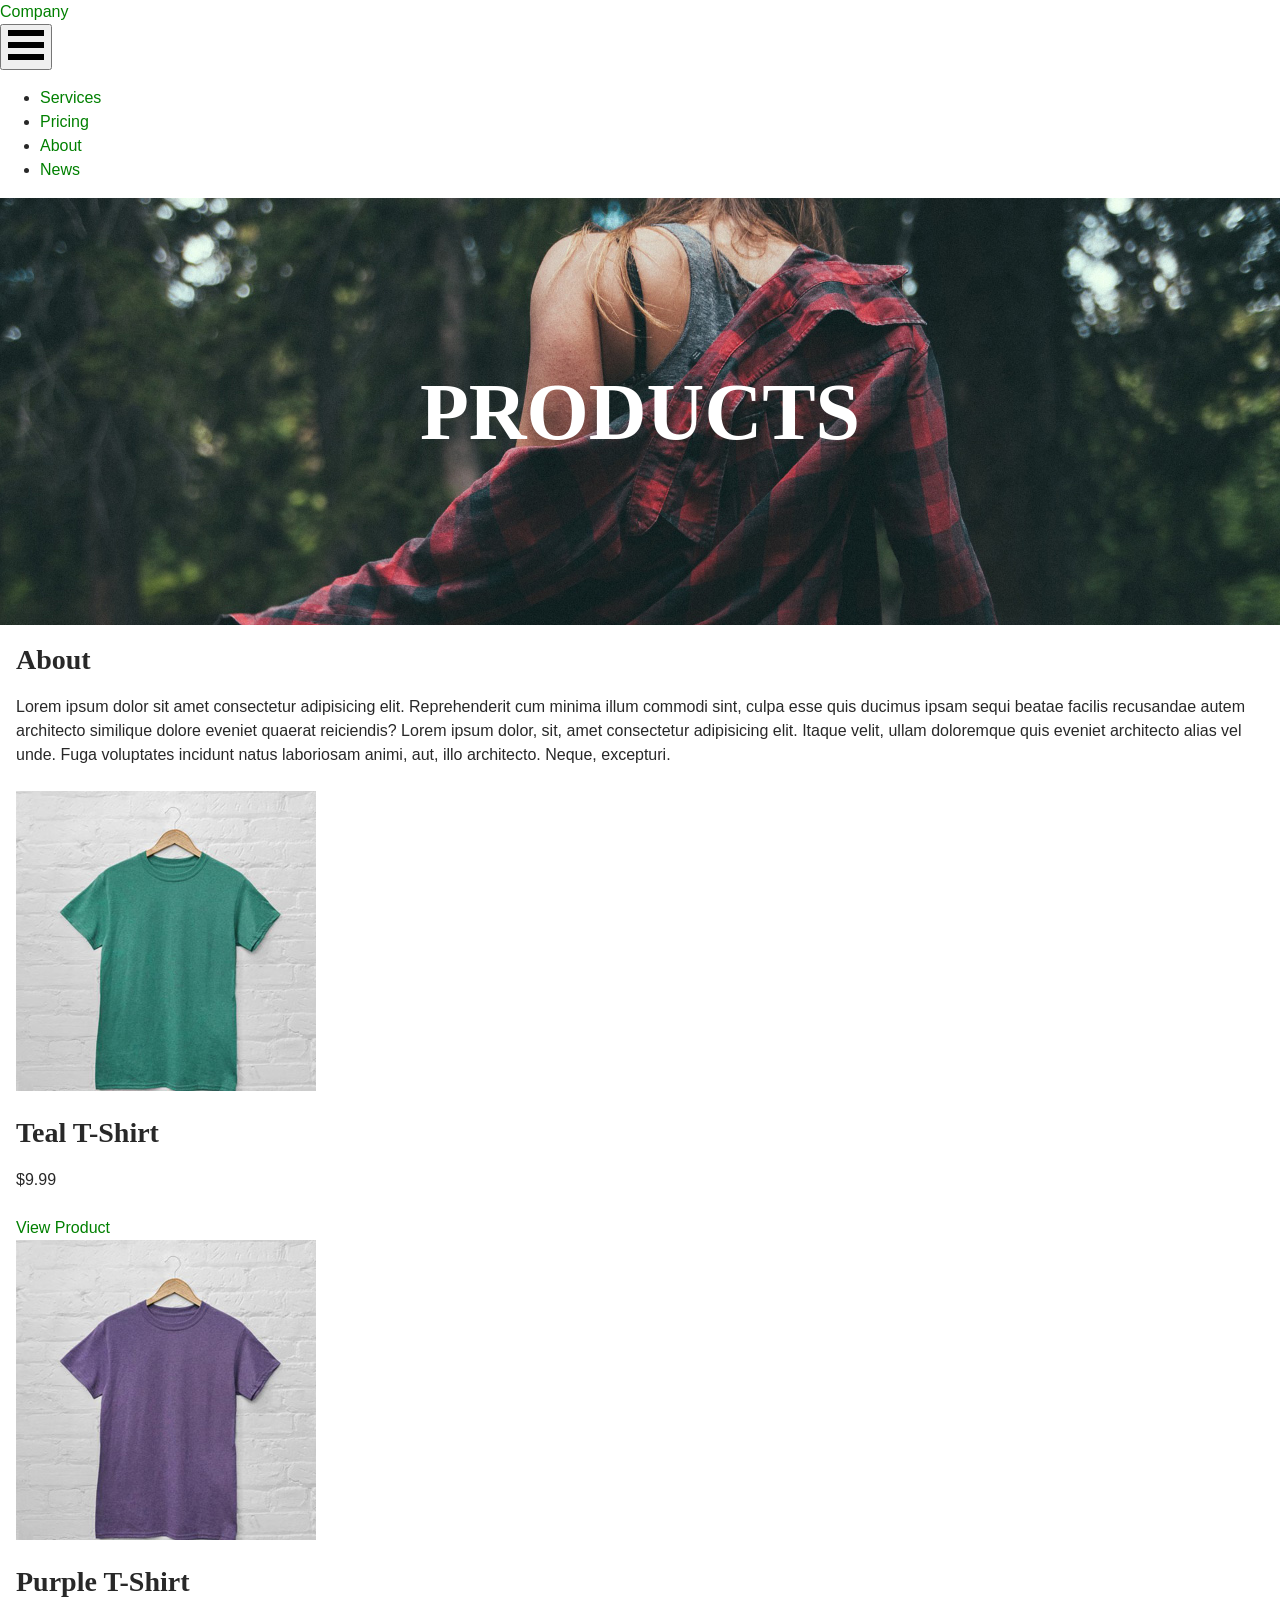
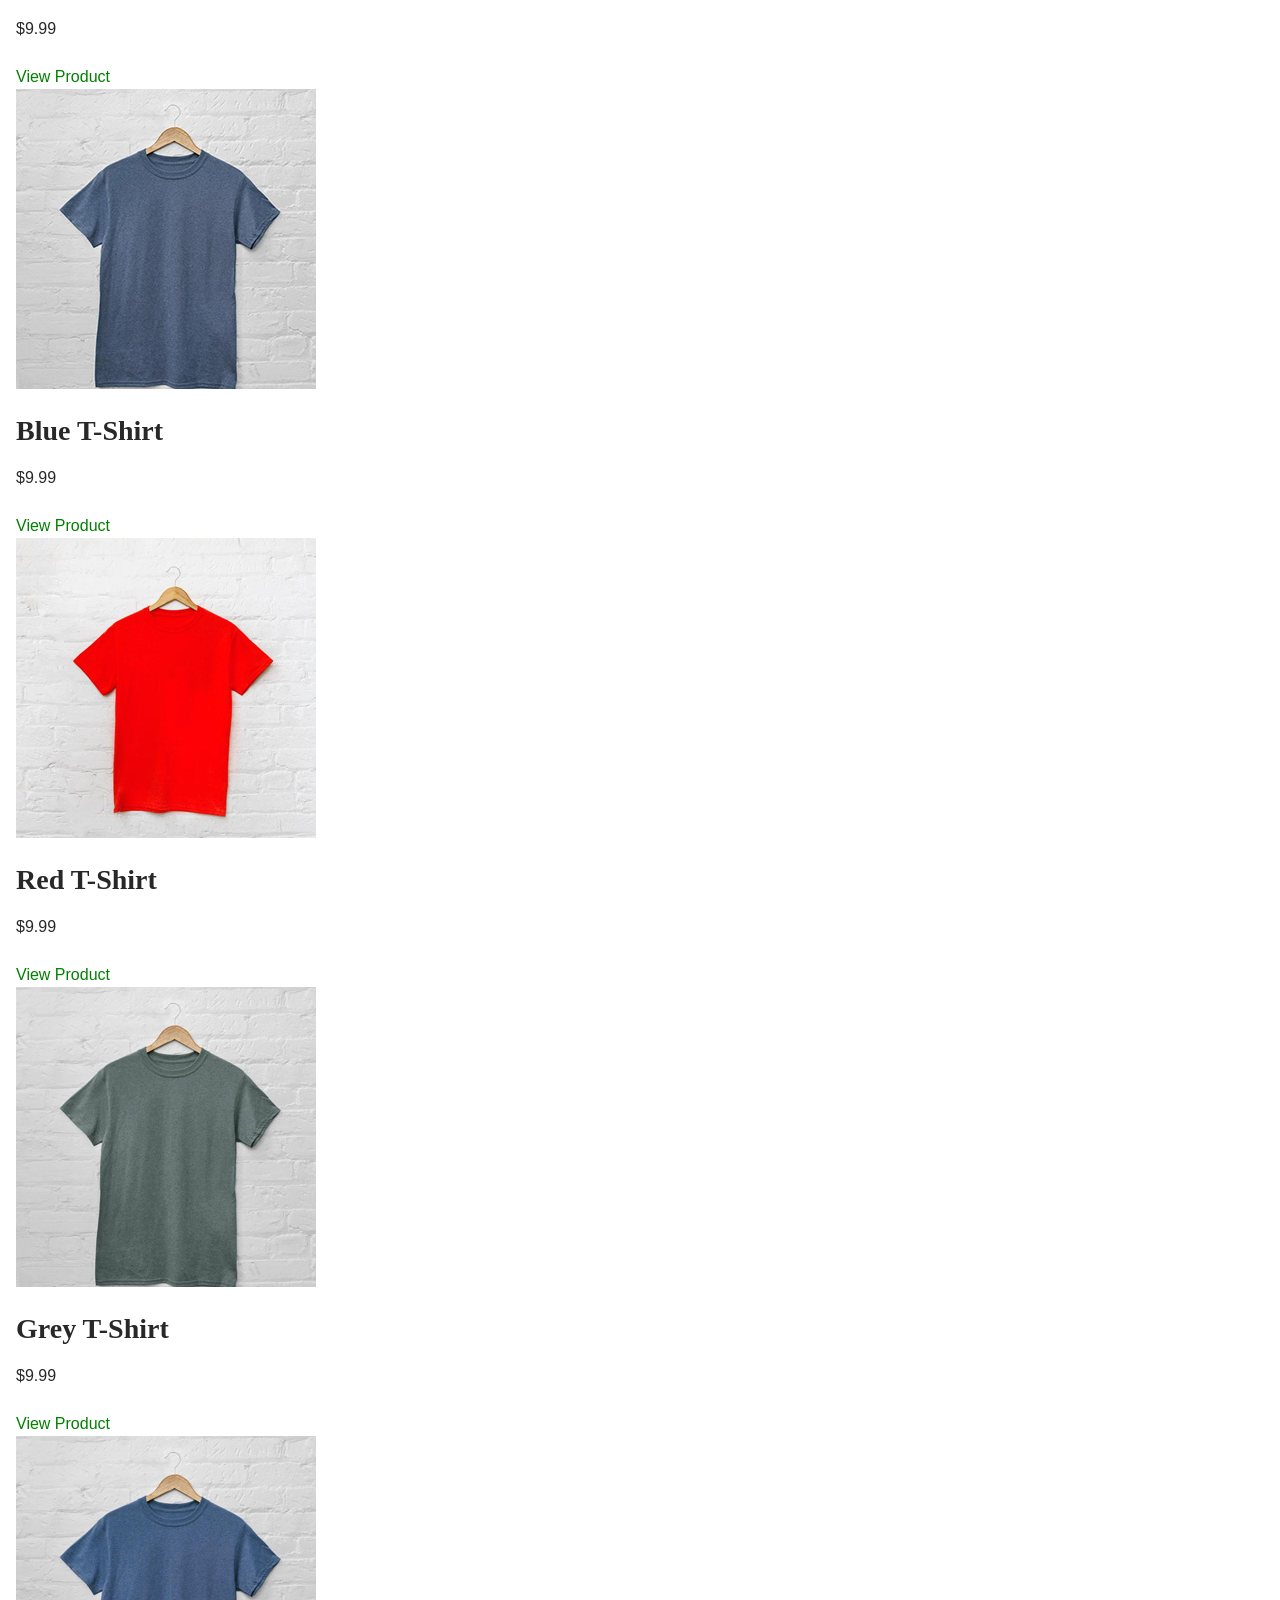
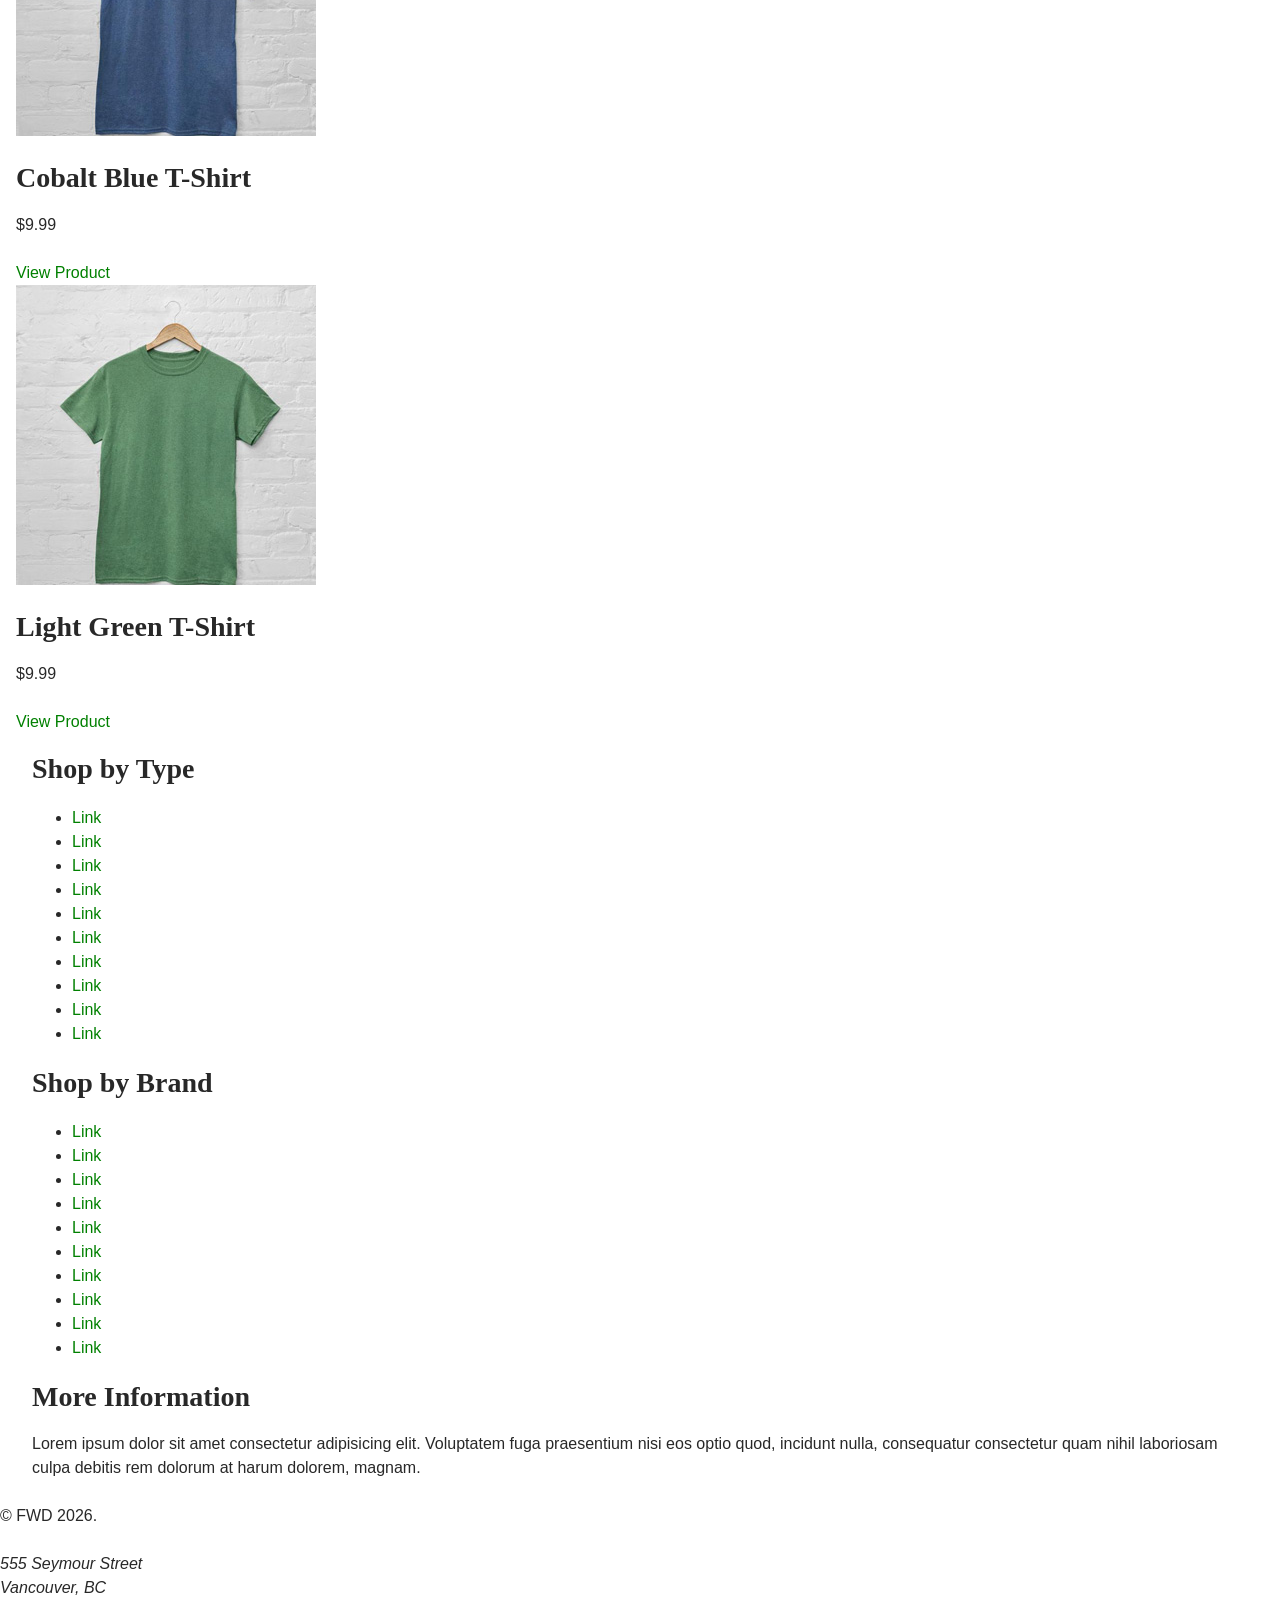
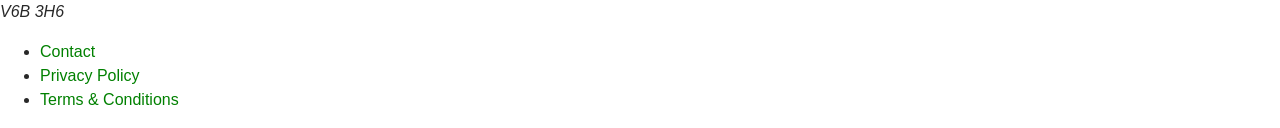
==== products.html @ de11b703 "init project" ====
<!doctype html>
<html lang="en">
<head>
	<meta charset="utf-8">
	<meta name="viewport" content="width=device-width,initial-scale=1">
	<title>Products</title>
	<link rel="stylesheet" href="styles/normalize-fwd.css">
	<link rel="stylesheet" href="styles/products.css">
	<script src="scripts/navigation.js" defer></script>
</head>

<body>

	<div class="site-wrapper">
	
		<header class="site-header">

			<a href="index.html" class="site-name">Company</a>

			<nav class="site-navigation" id="site-navigation">

				<button class="menu-toggle" aria-controls="header-menu" aria-expanded="false" aria-label="Menu Toggle">
					<svg xmlns="http://www.w3.org/2000/svg" width="36" height="36" viewBox="0 0 24 24">
						<title>Menu Icon</title>
						<path d="M24 6h-24v-4h24v4zm0 4h-24v4h24v-4zm0 8h-24v4h24v-4z"></path>
					</svg>
				</button>

				<ul class="nav-menu" id="header-menu">
					<li><a href="services.html">Services</a></li>
					<li><a href="pricing.html">Pricing</a></li>
					<li><a href="about-us.html">About</a></li>
					<li><a href="news.html">News</a></li>
				</ul>

			</nav>

		</header>

		<main class="site-main">

			<header class="page-header">
				<h1>Products</h1>
				<img src="images/products-banner.jpg" alt="Woman walking in forest">
			</header>

			<section class="section-about">
				<h2>About</h2>
				<p>Lorem ipsum dolor sit amet consectetur adipisicing elit. Reprehenderit cum minima illum commodi sint, culpa esse quis ducimus ipsam sequi beatae facilis recusandae autem architecto similique dolore eveniet quaerat reiciendis? Lorem ipsum dolor, sit, amet consectetur adipisicing elit. Itaque velit, ullam doloremque quis eveniet architecto alias vel unde. Fuga voluptates incidunt natus laboriosam animi, aut, illo architecto. Neque, excepturi.</p>
			</section>

			<section class="section-products">

				<div class="products-wrapper">
						
					<article class="product">
						<img class="product-image" src="images/teal-t-shirt.jpg" alt="Teal T-shirt">
						<div class="product-text">
							<h2 class="product-name">Teal T-Shirt</h2>
							<p class="product-price">$9.99</p>
							<a class="product-link" href="#">View Product</a>
						</div>
					</article>

					<article class="product">
						<img class="product-image" src="images/purple-t-shirt.jpg" alt="Purple T-shirt">
						<div class="product-text">
							<h2 class="product-name">Purple T-Shirt</h2>
							<p class="product-price">$9.99</p>
							<a class="product-link" href="#">View Product</a>
						</div>
					</article>

					<article class="product">
						<img class="product-image" src="images/blue-t-shirt.jpg" alt="Blue T-shirt">
						<div class="product-text">
							<h2 class="product-name">Blue T-Shirt</h2>
							<p class="product-price">$9.99</p>
							<a class="product-link" href="#">View Product</a>
						</div>
					</article>

					<article class="product">
						<img class="product-image" src="images/red-t-shirt.jpg" alt="Red T-shirt">
						<div class="product-text">
							<h2 class="product-name">Red T-Shirt</h2>
							<p class="product-price">$9.99</p>
							<a class="product-link" href="#">View Product</a>
						</div>
					</article>

					<article class="product">
						<img class="product-image" src="images/grey-t-shirt.jpg" alt="Grey T-shirt">
						<div class="product-text">
							<h2 class="product-name">Grey T-Shirt</h2>
							<p class="product-price">$9.99</p>
							<a class="product-link" href="#">View Product</a>
						</div>
					</article>

					<article class="product">
						<img class="product-image" src="images/cobalt-blue-t-shirt.jpg" alt="Cobalt Blue T-shirt">
						<div class="product-text">
							<h2 class="product-name">Cobalt Blue T-Shirt</h2>
							<p class="product-price">$9.99</p>
							<a class="product-link" href="#">View Product</a>
						</div>
					</article>

					<article class="product">
						<img class="product-image" src="images/light-green-t-shirt.jpg" alt="Light Green T-shirt">
						<div class="product-text">
							<h2 class="product-name">Light Green T-Shirt</h2>
							<p class="product-price">$9.99</p>
							<a class="product-link" href="#">View Product</a>
						</div>
					</article>

				</div>

				<aside class="products-sidebar">
					<h2>Shop by Type</h2>
					<ul>
						<li><a href="#">Link</a></li>
						<li><a href="#">Link</a></li>
						<li><a href="#">Link</a></li>
						<li><a href="#">Link</a></li>
						<li><a href="#">Link</a></li>
						<li><a href="#">Link</a></li>
						<li><a href="#">Link</a></li>
						<li><a href="#">Link</a></li>
						<li><a href="#">Link</a></li>
						<li><a href="#">Link</a></li>
					</ul>

					<h2>Shop by Brand</h2>
					<ul>
						<li><a href="#">Link</a></li>
						<li><a href="#">Link</a></li>
						<li><a href="#">Link</a></li>
						<li><a href="#">Link</a></li>
						<li><a href="#">Link</a></li>
						<li><a href="#">Link</a></li>
						<li><a href="#">Link</a></li>
						<li><a href="#">Link</a></li>
						<li><a href="#">Link</a></li>
						<li><a href="#">Link</a></li>
					</ul>

					<h3>More Information</h3>
					<p>Lorem ipsum dolor sit amet consectetur adipisicing elit. Voluptatem fuga praesentium nisi eos optio quod, incidunt nulla, consequatur consectetur quam nihil laboriosam culpa debitis rem dolorum at harum dolorem, magnam.</p>
				</aside>
				
			</section>

		</main>

		<footer class="site-footer">
			<p>&copy; FWD 2026.</p>

			<address>
				555 Seymour Street<br>
				Vancouver, BC<br>
				V6B 3H6
			</address>

			<nav>
				<ul>
					<li><a href="#">Contact</a></li>
					<li><a href="#">Privacy Policy</a></li>
					<li><a href="#">Terms & Conditions</a></li>
				</ul>
			</nav>

		</footer>

	</div>

</body>
</html>
---- styles/products.css ----
/*--------------------------------------------------------------
>>> TABLE OF CONTENTS:
----------------------------------------------------------------
# Generic (CALLED IN NORMALIZE.CSS)
	- Normalize
	- Box sizing
	- Media width
# Base
	- Typography
	- Elements
	- Links
# Components
	- Header
	- Main
	- Footer
--------------------------------------------------------------*/

/*--------------------------------------------------------------
# Base
--------------------------------------------------------------*/

/* Typography
--------------------------------------------- */
body {
	font-family: Arial, "Helvetica Neue", Helvetica, sans-serif;
	font-size: 1rem;
	font-weight: 400;
	line-height: 1.5;
	color: #282828;
	background-color: #ffffff;
}

h1,
h2,
h3,
h4,
h5,
h6 {
	font-family: Georgia, Times, "Times New Roman", serif;
	margin: .5em 0;
	font-size: 1.75rem;
}

p {
	margin: 0 0 1.5em;
}


/* Elements
--------------------------------------------- */
section,
aside {
	padding: 0 1rem;
}


/* Links
--------------------------------------------- */
a,
a:visited { 
	color: #008000;
	text-decoration: none;
}

a:hover,
a:focus,
a:active {
	text-decoration: underline;
}

a:focus {
	outline: 1px dotted;
}

/*--------------------------------------------------------------
# Components
--------------------------------------------------------------*/
.site-wrapper {
	/* This is for very large screens */
	max-width: 120rem;
	margin: 0 auto;
}

/* Header
--------------------------------------------- */



/* Main
--------------------------------------------- */
/* Page Header */
.page-header {
	position: relative;
}

.page-header h1 {
	position: absolute;
	top: 50%;
	left: 0;
	right: 0;
	z-index: 1;
	transform: translateY(-50%);
	margin: 0;
	font-size: 3rem;
	color: #fff;
	text-transform: uppercase;
	text-align: center;
}

.page-header img {
	display: block;
	object-fit: cover;
	min-height: 25rem;
}

@media (min-width: 50em) {

	.page-header h1 {
		font-size: 5rem;
	}
	
}

/* Section: About */


/* Section: Products */



/* Footer
--------------------------------------------- */
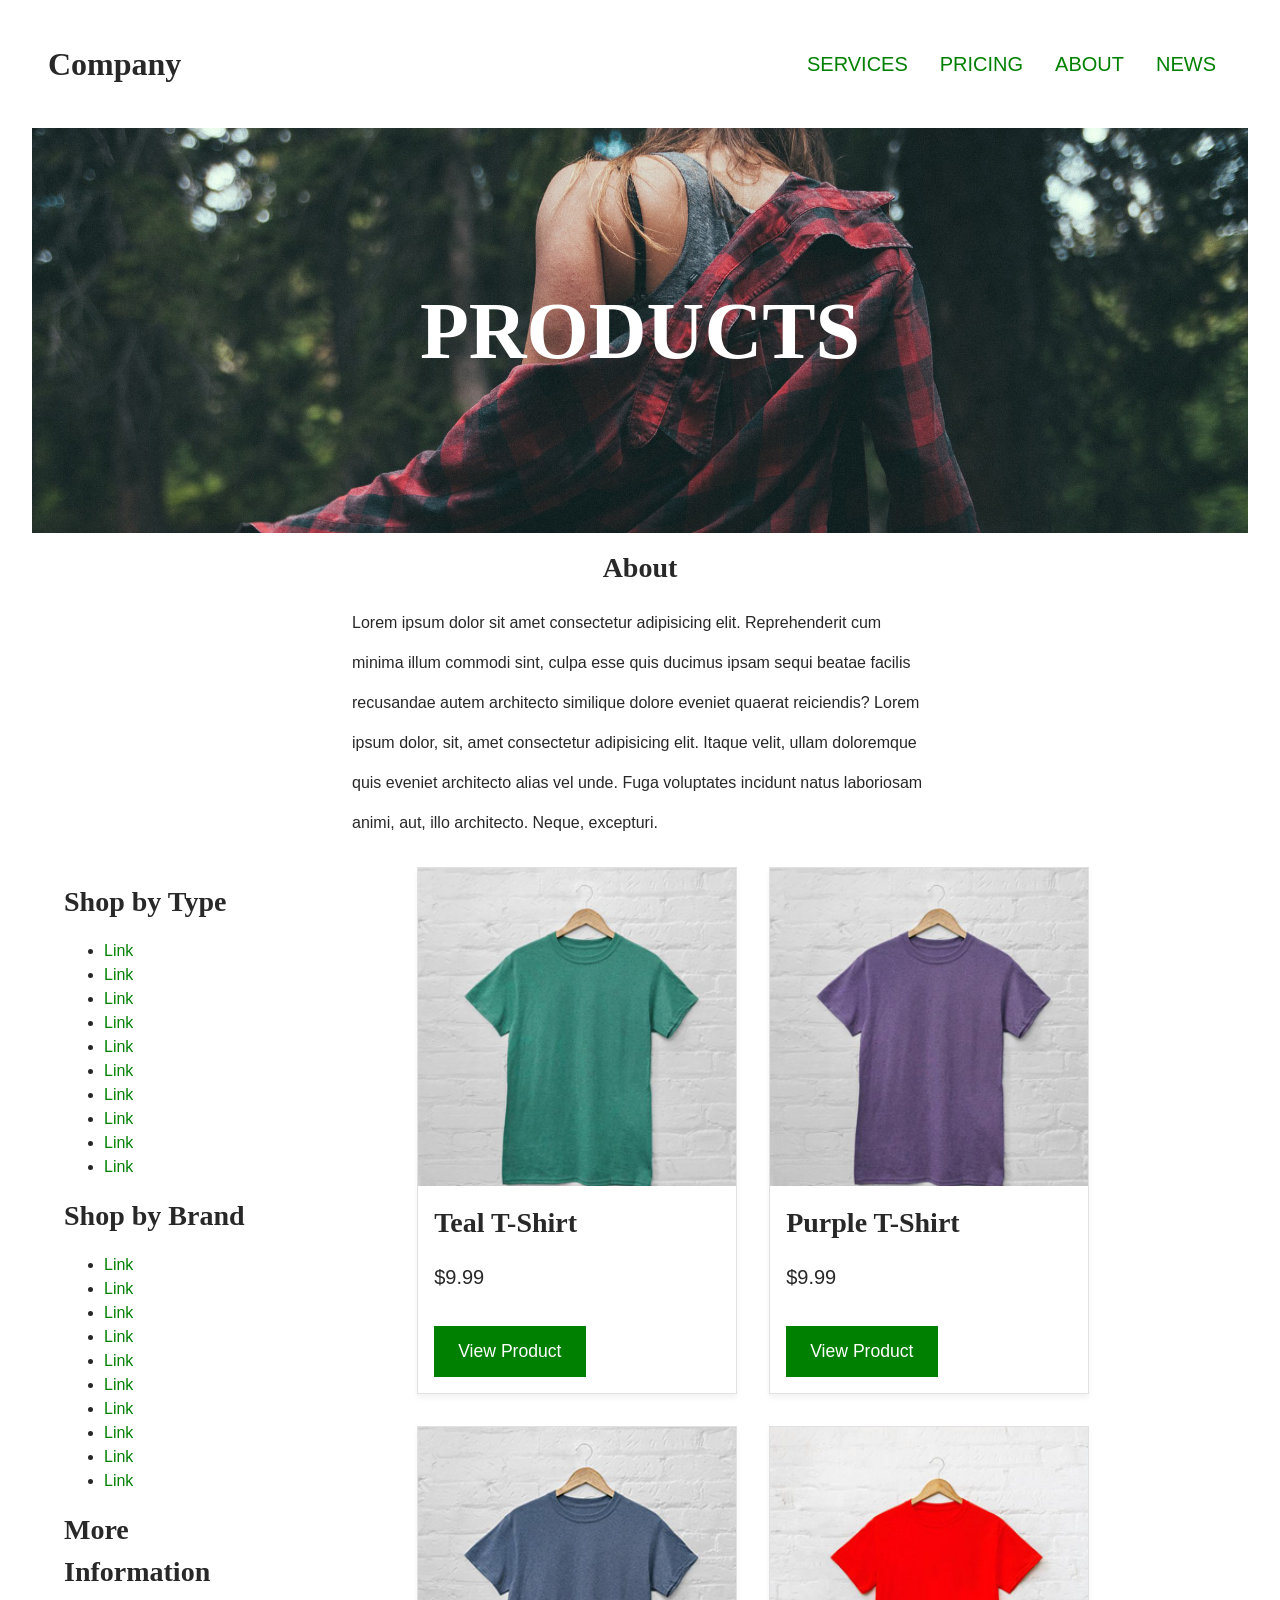
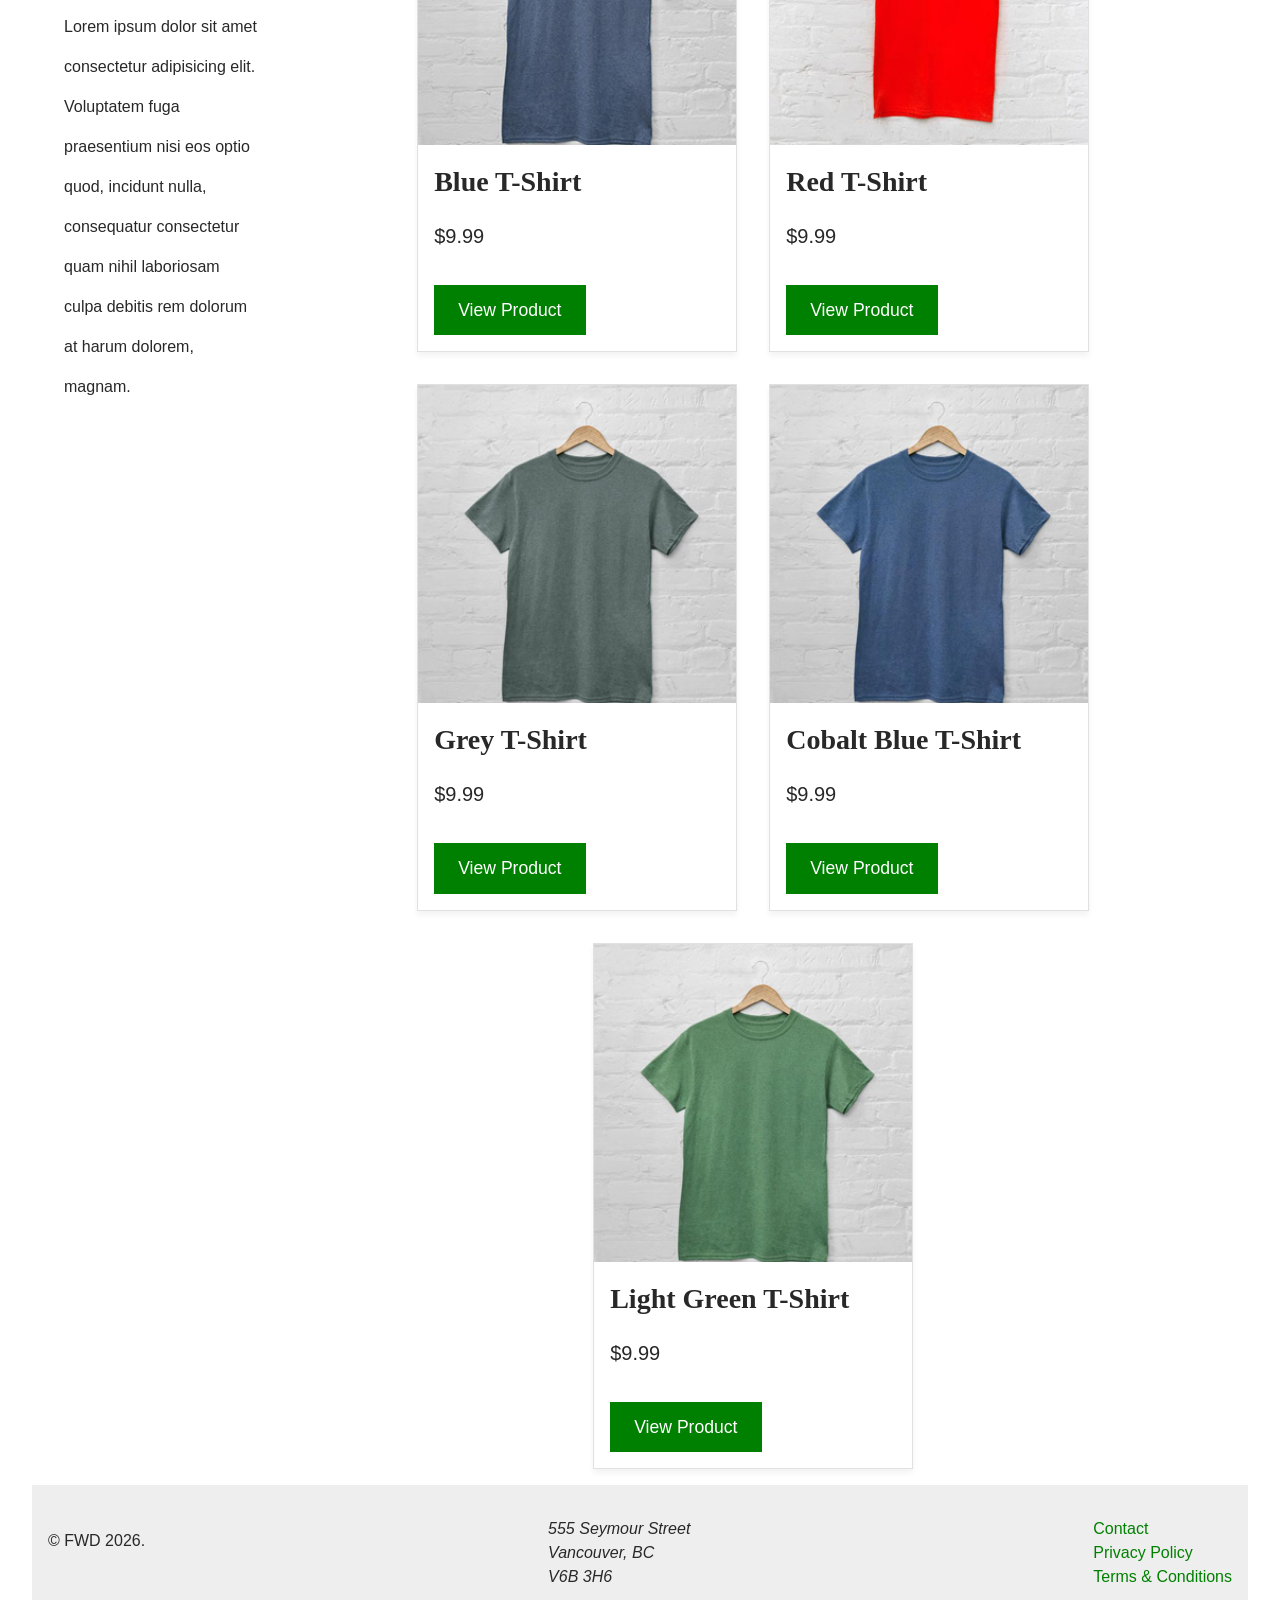
==== commit 04959a16: "assignment completed." ====
--- a/products.html
+++ b/products.html
@@ -6,7 +6,7 @@
 	<title>Products</title>
 	<link rel="stylesheet" href="styles/normalize-fwd.css">
 	<link rel="stylesheet" href="styles/products.css">
-	<script src="scripts/navigation.js" defer></script>
+	<!-- <script src="scripts/navigation.js" defer></script> -->
 </head>
 
 <body>
--- a/styles/products.css
+++ b/styles/products.css
@@ -22,12 +22,12 @@
 /* Typography
 --------------------------------------------- */
 body {
-	font-family: Arial, "Helvetica Neue", Helvetica, sans-serif;
-	font-size: 1rem;
-	font-weight: 400;
-	line-height: 1.5;
-	color: #282828;
-	background-color: #ffffff;
+  font-family: Arial, "Helvetica Neue", Helvetica, sans-serif;
+  font-size: 1rem;
+  font-weight: 400;
+  line-height: 1.5;
+  color: #282828;
+  background-color: #ffffff;
 }
 
 h1,
@@ -36,97 +36,312 @@
 h4,
 h5,
 h6 {
-	font-family: Georgia, Times, "Times New Roman", serif;
-	margin: .5em 0;
-	font-size: 1.75rem;
+  font-family: Georgia, Times, "Times New Roman", serif;
+  margin: 0.5em 0;
+  font-size: 1.75rem;
 }
 
 p {
-	margin: 0 0 1.5em;
-}
-
+  margin: 0 0 1.5em;
+  /*addded so it sorta matches the examples*/
+  font-size: 1rem;
+  line-height: 2.5;
+}
 
 /* Elements
 --------------------------------------------- */
 section,
 aside {
-	padding: 0 1rem;
-}
-
+  padding: 0 1rem;
+}
 
 /* Links
 --------------------------------------------- */
 a,
-a:visited { 
-	color: #008000;
-	text-decoration: none;
+a:visited {
+  color: #008000;
+  text-decoration: none;
 }
 
 a:hover,
 a:focus,
 a:active {
-	text-decoration: underline;
+  text-decoration: underline;
 }
 
 a:focus {
-	outline: 1px dotted;
+  outline: 1px dotted;
 }
 
 /*--------------------------------------------------------------
 # Components
 --------------------------------------------------------------*/
 .site-wrapper {
-	/* This is for very large screens */
-	max-width: 120rem;
-	margin: 0 auto;
+  /* This is for very large screens */
+  max-width: 120rem;
+  margin: 0 auto;
+  padding: 0 2rem;
 }
 
 /* Header
 --------------------------------------------- */
-
-
+/* Header
+--------------------------------------------- */
+.site-header {
+  /* add flex styles here */
+  display: flex;
+  align-items: center;
+  justify-content: space-between;
+}
+
+a.site-name {
+  font-family: Georgia, "Times New Roman", Times, serif;
+  font-weight: 700;
+  color: #282828;
+  font-size: 2rem;
+  text-decoration: none;
+  margin-left: 1rem;
+}
+
+.site-logo {
+  max-width: 6rem;
+  margin: 1rem;
+}
+
+.site-logo img {
+  display: block;
+}
+
+.site-navigation {
+  padding: 0 1rem;
+}
+
+.site-navigation ul {
+  list-style: none;
+  padding: 0;
+  margin: 0;
+  text-align: center;
+}
+
+.site-navigation a {
+  display: block;
+  padding: 1rem;
+  font-size: 1.25rem;
+  text-decoration: none;
+  text-transform: uppercase;
+}
+
+/* START -- STYLES FOR MOBILE MENU */
+/* we will cover this more later */
+.site-navigation ul {
+  display: none;
+  position: absolute;
+  top: 4.45rem;
+  left: 0;
+  right: 0;
+  z-index: 2;
+  background-color: #ffffff;
+}
+
+.menu-toggle {
+  display: block;
+  background-color: transparent;
+  border: 0;
+  padding: 1rem;
+}
+
+.menu-toggle:focus {
+  border: 0;
+  outline: 1px dotted;
+}
+
+.site-navigation.toggled ul {
+  display: block;
+}
+/* END -- STYLES FOR MOBILE MENU */
+
+@media (min-width: 43.75em) {
+  .menu-toggle {
+    display: none;
+  }
+
+  .site-navigation {
+    padding: 0 1rem;
+    /* add flex styles here */
+  }
+
+  .site-navigation ul,
+  .site-navigation.toggled ul {
+    /* add flex styles here */
+    display: flex;
+    justify-content: end;
+    /* START - Remove Mobile Menu Styles */
+    position: relative;
+    top: 0;
+    /* END - Remove Mobile Menu Styles  */
+  }
+
+  .site-navigation a {
+    line-height: 8rem; /* Matches the height of the .site-logo: 6rem + 1rem + 1rem */
+    padding: 0 1rem;
+  }
+}
 
 /* Main
 --------------------------------------------- */
 /* Page Header */
 .page-header {
-	position: relative;
+  position: relative;
 }
 
 .page-header h1 {
-	position: absolute;
-	top: 50%;
-	left: 0;
-	right: 0;
-	z-index: 1;
-	transform: translateY(-50%);
-	margin: 0;
-	font-size: 3rem;
-	color: #fff;
-	text-transform: uppercase;
-	text-align: center;
+  position: absolute;
+  top: 50%;
+  left: 0;
+  right: 0;
+  z-index: 1;
+  transform: translateY(-50%);
+  margin: 0;
+  font-size: 3rem;
+  color: #fff;
+  text-transform: uppercase;
+  text-align: center;
 }
 
 .page-header img {
-	display: block;
-	object-fit: cover;
-	min-height: 25rem;
+  display: block;
+  object-fit: cover;
+  min-height: 25rem;
 }
 
 @media (min-width: 50em) {
-
-	.page-header h1 {
-		font-size: 5rem;
-	}
-	
+  .page-header h1 {
+    font-size: 5rem;
+  }
 }
 
 /* Section: About */
-
+.section-about {
+  display: flex;
+  flex-direction: column;
+  align-items: center;
+  justify-content: center;
+}
+
+@media (min-width: 50em) {
+  .section-about {
+    width: 50%;
+    margin: 0 auto;
+  }
+}
+
+.section-about p {
+  font-size: 1rem;
+  line-height: 2.5;
+}
 
 /* Section: Products */
 
-
+/* overall layout */
+.products-wrapper {
+  display: flex;
+  justify-content: center;
+  flex-wrap: wrap;
+  gap: 2rem;
+  margin-bottom: 1rem;
+}
+
+/*products, links, more info in desktop*/
+@media (min-width: 50em) {
+  .section-products {
+    display: flex;
+    flex-direction: row-reverse;
+  }
+
+  /*
+/*products wrapperr
+.section-products :nth-child(1){
+order: 2;
+}
+
+/*sidebar
+.section-products :nth-child(2){
+order: 1;
+}
+*/
+
+  .products-sidebar {
+    width: 500px;
+  }
+}
+
+/* Card Container */
+.product {
+  background-color: #ffffff;
+  border: 1px solid #e1e1e1;
+  max-width: 320px;
+  width: 100%;
+  box-shadow: 0 4px 6px rgba(0, 0, 0, 0.05);
+}
+
+.product-image {
+  display: block;
+  width: 100%;
+  height: auto;
+}
+
+.product-text {
+  padding: 1rem;
+}
+
+.product-name {
+  font-family: Georgia, "Times New Roman", Times, serif;
+  font-size: 1.75rem;
+  font-weight: 700;
+  color: #282828;
+  margin: 0 0 0.5rem 0;
+}
+
+.product-price {
+  font-family: Arial, sans-serif;
+  font-size: 1.25rem;
+  color: #282828;
+  margin: 0 0 1.5rem 0;
+}
+
+a.product-link {
+  display: inline-block;
+  background-color: #008000;
+  color: #ffffff;
+  font-family: Arial, sans-serif;
+  font-size: 1.1rem;
+  padding: 0.75rem 1.5rem;
+  text-decoration: none;
+}
 
 /* Footer
 --------------------------------------------- */
+.site-footer {
+  background-color: #eeeeee;
+  padding: 1rem;
+}
+
+.site-footer ul {
+  list-style: none;
+  padding-left: 0;
+  margin-left: 0;
+}
+
+@media (min-width: 50em) {
+  .site-footer {
+    display: flex;
+    align-items: center;
+    justify-content: space-between;
+  }
+
+  .site-footer ul {
+    list-style: none;
+    padding-left: 0;
+    margin-left: 0;
+  }
+}
